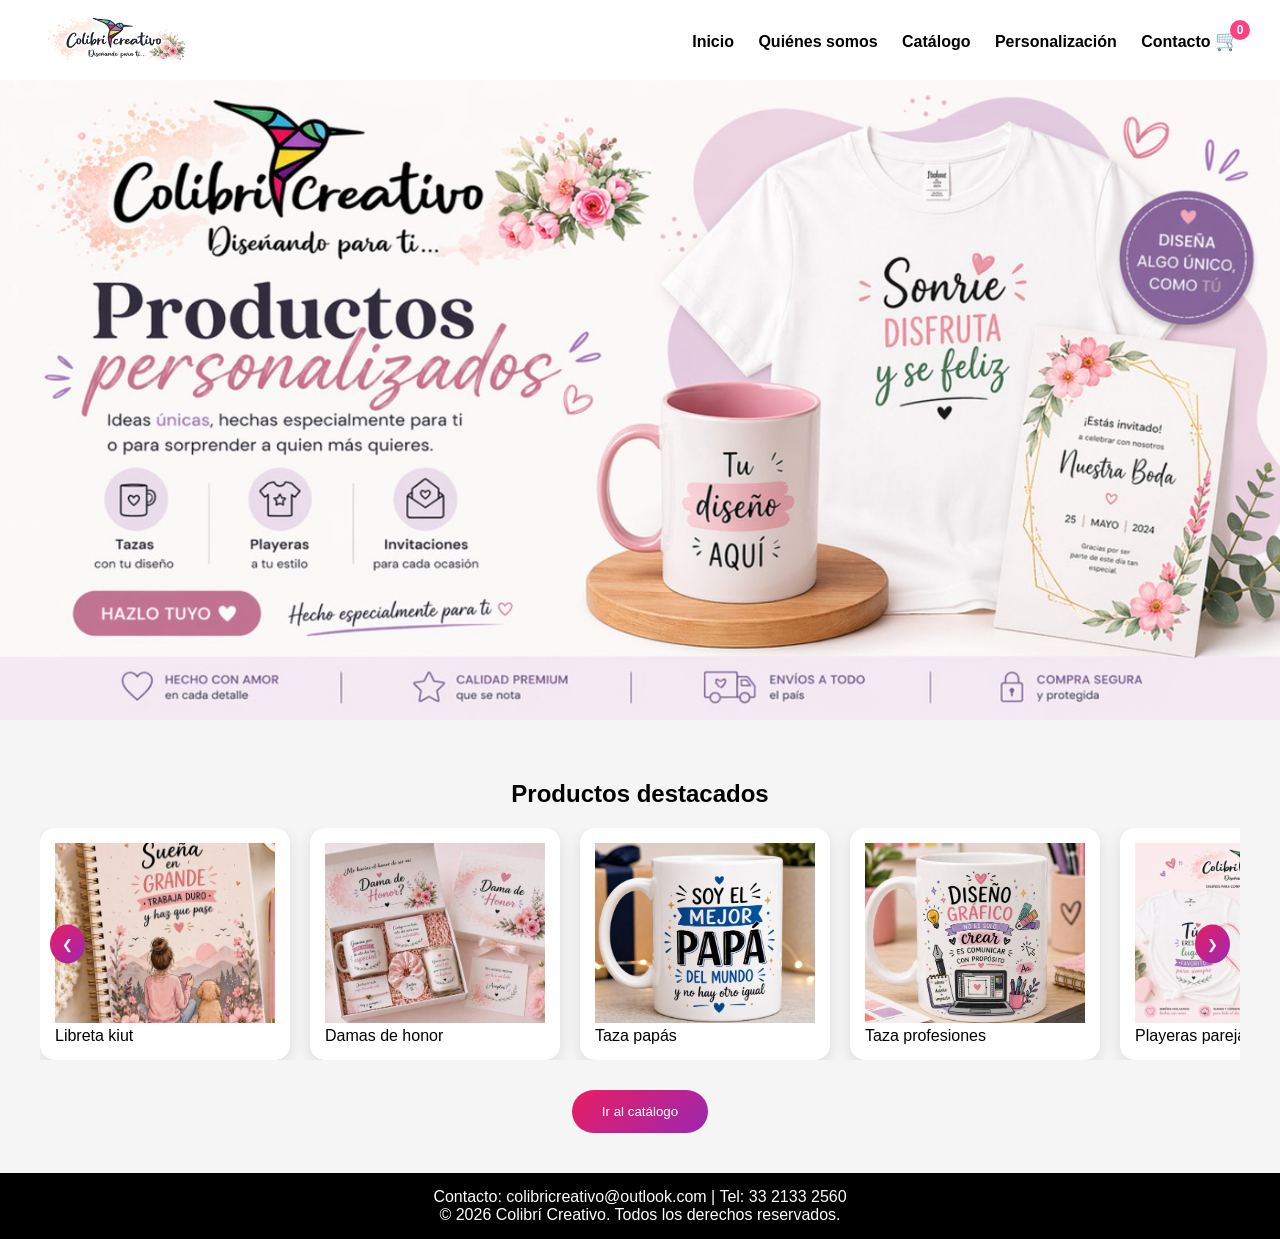
==== index.html @ 03af16ca "Rename inice.html to index.html" ====
<!DOCTYPE html>
<html lang="es">
<head>
  <meta charset="UTF-8">
  <title>Colibrí Creativo</title>
  <link rel="stylesheet" href="estilos.css">
</head>

<body>

<!-- ================= HEADER ================= -->
<header class="header">

  <img src="img/logo.png" class="logo">

  <nav id="miMenu">

    <a href="index.html">Inicio</a>
    <a href="quienes.html">Quiénes somos</a>
    <a href="catalogo.html">Catálogo</a>
    <a href="personalizacion.html">Personalización</a>
    <a href="contacto.html">Contacto</a>

    <span id="contador-carrito"
          data-count="0"
          onclick="toggleCarrito()">
      🛒
    </span>

    <a href="javascript:void(0);" class="icono"
       onclick="mostrarMenu()">
       ☰
    </a>

</nav>

</header>

<!-- ================= BANNER ================= -->
<section class="banner">
  <img src="img/banner1.jpg" alt="Banner principal">
</section>

<!-- ================= CARRUSEL ================= -->
<section class="carrusel">

  <h2 style="text-align:center; margin:20px 0;">
    Productos destacados
  </h2>

  <div class="carrusel-wrapper">

    <!-- Flechas -->
    <button class="flecha izquierda" onclick="moverCarrusel(-1)">❮</button>
    <button class="flecha derecha" onclick="moverCarrusel(1)">❯</button>

    <!-- Track -->
    <div class="carrusel-track" id="track">

      <div class="card-carrusel">
        <img src="img/11.jpg">
        <p>Libreta kiut</p>
      </div>

      <div class="card-carrusel">
        <img src="img/6.jpg">
        <p>Damas de honor</p>
      </div>

      <div class="card-carrusel">
        <img src="img/9.jpg">
        <p>Taza papás</p>
      </div>

      <div class="card-carrusel">
        <img src="img/7.jpg">
        <p>Taza profesiones</p>
      </div>

      <div class="card-carrusel">
        <img src="img/4.jpg">
        <p>Playeras parejas</p>
      </div>

      <div class="card-carrusel">
        <img src="img/10.jpg">
        <p>Taza amigas</p>
      </div>

      <div class="card-carrusel">
        <img src="img/5.jpg">
        <p>Playera abuelos</p>
      </div>

      <div class="card-carrusel">
        <img src="img/15.jpg">
        <p>Playera personalizada</p>
      </div>

    </div>

  </div>

  <!-- BOTÓN -->
  <div style="text-align:center; margin-top:30px;">
    <a href="catalogo.html">
      <button class="btn-principal">Ir al catálogo</button>
    </a>
  </div>

</section>

<!-- ================= FOOTER ================= -->
<footer class="footer">
  <p>Contacto: colibricreativo@outlook.com | Tel: 33 2133 2560</p>
  <p>© 2026 Colibrí Creativo. Todos los derechos reservados.</p>
</footer>

<!-- ================= CARRITO LATERAL ================= -->
<div id="carritoLateral" class="carrito-lateral">

  <h3>Tu carrito 🛒</h3>

  <div id="listaCarrito"></div>

  <button onclick="location.href='carrito.html'" class="btn-pagar">
    Ir a pagar
  </button>

</div>

<!-- ================= JS ================= -->
<script src="script.js"></script>

</body>
</html>
---- estilos.css ----
/* ================= RESET ================= */
*{
  margin:0;
  padding:0;
  box-sizing:border-box;
  font-family: Arial, sans-serif;
}

body{
  background:#f5f5f5;
  display:flex;
  flex-direction:column;
  min-height:100vh;
}

/* ================= HEADER ================= */
.header{
  display:flex;
  justify-content:space-between;
  align-items:center;
  padding:15px 40px;
  background:white;
  position:sticky;
  top:0;
  z-index:1000;
}

.logo{height:50px;}

nav a{
  margin-left:20px;
  text-decoration:none;
  color:black;
  font-weight:bold;
}

nav a:hover{color:#e91e63;}

/* ================= CARRITO ICONO ================= */
.carrito-icono{
  position:relative;
  cursor:pointer;
}

#contador{
  position:absolute;
  top:-8px;
  right:-10px;
  background:#ffeb3b;
  padding:3px 7px;
  border-radius:50%;
  font-size:12px;
}

#contador-carrito{
  position:relative;
  display:inline-block;
  font-size:20px;
  cursor:pointer;
}

#contador-carrito::after{
  content: attr(data-count);
  position:absolute;
  top:-8px;
  right:-10px;
  background:#ff4081;
  color:white;
  font-size:12px;
  width:20px;
  height:20px;
  border-radius:50%;
  display:flex;
  align-items:center;
  justify-content:center;
  font-weight:bold;
}

/* ================= BOTONES ================= */
.btn-principal{
  padding:14px 30px;
  border:none;
  border-radius:30px;
  background:linear-gradient(135deg,#e91e63,#9c27b0);
  color:white;
  cursor:pointer;
}

/* ================= FOOTER ================= */
footer{
  background:black;
  color:white;
  text-align:center;
  padding:15px;
  margin-top:auto;
}

/* ================= TOAST MENSAJES ================= */
.toast{
  position:fixed;
  bottom:20px;
  right:20px;
  background:#111;
  color:#fff;
  padding:12px 18px;
  border-radius:10px;
  opacity:0;
  transform:translateY(20px);
  transition:all 0.3s ease;
  z-index:9999;
  font-size:14px;
}

.toast.mostrar{
  opacity:1;
  transform:translateY(0);
}

/* ================= INICIO ================= */
.banner img{
  width:100%;
  display:block;
}

/* ================= CARRUSEL ================= */
.carrusel{
  padding:40px 0;
}

.carrusel-wrapper{
  width:100%;
  max-width:1200px;
  margin:auto;
  overflow:hidden;
  position:relative;
}

.carrusel-track{
  display:flex;
  gap:20px;
  transition:0.4s;
}

.card-carrusel{
  min-width:250px;
  background:white;
  padding:15px;
  border-radius:15px;
  box-shadow:0 5px 15px rgba(0,0,0,0.1);
}

.card-carrusel img{
  width:100%;
  height:180px;
  object-fit:cover;
}

/* ================= FLECHAS ================= */
.flecha{
  position:absolute;
  top:50%;
  transform:translateY(-50%);
  background:linear-gradient(135deg,#e91e63,#9c27b0);
  color:white;
  border:none;
  padding:12px;
  border-radius:50%;
  cursor:pointer;
  z-index:10;
}

.izquierda{left:10px;}
.derecha{right:10px;}

/* ================= CATALOGO ================= */
.catalogo{
  padding:40px;
  text-align:center;
}

.productos{
  display:grid;
  grid-template-columns:repeat(auto-fill,minmax(240px,1fr));
  gap:30px;
}

.producto{
  background:white;
  padding:20px;
  border-radius:20px;
  box-shadow:0 8px 20px rgba(0,0,0,0.1);
}

.producto img{
  width:100%;
  height:180px;
  object-fit:cover;
}

.producto input{
  width:50px;
  text-align:center;
}

.producto button{
  margin-top:10px;
  background:#e91e63;
  color:white;
  border:none;
  padding:8px;
  border-radius:10px;
}

/* ================= CARRITO ================= */
.carrito-container{
  max-width:700px;
  margin:50px auto;
}

.item-carrito{
  background:white;
  padding:20px;
  margin-bottom:20px;
  border-radius:15px;
  display:flex;
  justify-content:space-between;
}

.controles button{
  margin:5px;
  background:#9c27b0;
  color:white;
  border:none;
  padding:5px 10px;
}

.eliminar{
  background:black;
}

.item-carrito img{
  width:60px;
  height:60px;
  object-fit:cover;
  border-radius:10px;
}

/* ================= FORMULARIO PAGO ================= */
.form-pago{
  background:white;
  padding:20px;
  border-radius:15px;
}

.form-pago input{
  width:100%;
  margin:5px 0;
  padding:10px;
}

/* ================= CARRITO LATERAL ================= */
.carrito-lateral{
  position:fixed;
  right:-300px;
  top:70px;
  width:300px;
  height:calc(100% - 70px);
  background:white;
  padding:20px;
  transition:0.3s;
  overflow-y:auto;
  z-index:999;
}

.carrito-lateral.activo{
  right:0;
}

/* ================= NOSOTROS ================= */

.nosotros{
  max-width:1200px;
  margin:0 auto;
  padding:60px 20px;
}

/* HERO */
.nosotros-hero{
  display:flex;
  align-items:center;
  justify-content:space-between;
  gap:60px;
  margin-bottom:80px;
}

.nosotros-texto{
  flex:1;
}

.nosotros-texto h1{
  font-size:60px;
  color:#d94f87;
  margin-bottom:20px;
}

.nosotros-texto p{
  font-size:18px;
  line-height:1.6;
  color:#444;
}

.nosotros-img{
  flex:1;
}

.nosotros-img img{
  width:100%;
  border-radius:20px;
}

/* ================= ¿POR QUÉ ELEGIRNOS? ================= */

.nosotros-valores{
  width:100%;
  margin:60px auto;
  text-align:center;
}

.nosotros-valores h2{
  font-size:32px;
  color:#d94f87;
  margin-bottom:40px;
}

/* 🔥 ESTE ES EL FIX IMPORTANTE */
.valores-grid{
  display:grid;
  grid-template-columns:repeat(4, 1fr);
  gap:25px;
  max-width:1200px;
  margin:0 auto;
}

/* TARJETAS */
.valor{
  background:#fff;
  padding:25px;
  border-radius:20px;
  box-shadow:0 5px 15px rgba(0,0,0,0.08);
  text-align:left;
}

.valor h3{
  color:#9c27b0;
  margin-bottom:10px;
}

.valor p{
  color:#555;
  font-size:14px;
}

/* ================= SECCIÓN FINAL ================= */

.nosotros-cierre{
  margin-top:60px;
  max-width:1100px;
  margin-left:auto;
  margin-right:auto;
  background:linear-gradient(90deg,#f8cdda,#d1c4e9);
  padding:40px;
  border-radius:20px;
  text-align:center;
}

.nosotros-cierre h2{
  color:#d94f87;
  margin-bottom:10px;
}
/* ================= PERSONALIZACIÓN ================= */

.personalizacion{
  max-width:900px;
  margin:60px auto;
  padding:20px;
}

.personalizacion h1{
  text-align:center;
  font-size:36px;
  color:#d94f87;
  margin-bottom:30px;
}

/* FORM */
.form-personalizado{
  background:#fff;
  padding:30px;
  border-radius:20px;
  box-shadow:0 8px 20px rgba(0,0,0,0.1);
}

/* GRID COMO TU IMAGEN */
.form-grid{
  display:grid;
  grid-template-columns:1fr 1fr;
  gap:15px;
}

/* INPUTS */
.form-personalizado input,
.form-personalizado select,
.form-personalizado textarea{
  width:100%;
  padding:14px;
  border-radius:12px;
  border:1px solid #ddd;
  font-size:14px;
}

/* CAMPOS GRANDES */
.form-personalizado textarea{
  grid-column:span 2;
  min-height:120px;
}

/* SELECT */
.form-personalizado select{
  grid-column:span 2;
}

/* FILE */
.form-personalizado input[type="file"]{
  grid-column:span 2;
}

/* TITULOS SECCION */
.form-personalizado h3{
  grid-column:span 2;
  margin-top:20px;
  color:#9c27b0;
}

/* BOTÓN */
.btn-personalizado{
  grid-column:span 2;
  margin-top:20px;
  padding:16px;
  border:none;
  border-radius:30px;
  background:linear-gradient(90deg,#ff4081,#9c27b0);
  color:white;
  font-size:16px;
  cursor:pointer;
}
/* ================= CONTACTO ================= */
.contacto{
  padding:50px;
}

.contacto-container{
  display:grid;
  grid-template-columns:1fr 1fr;
  gap:30px;
}

.contacto-form,
.contacto-info{
  background:white;
  padding:20px;
  border-radius:15px;
}

/* ================= RESPONSIVE ================= */
/* =========================================
   🔹 TABLETS (768px)
========================================= */
@media(max-width: 768px){

  /* HEADER */
  .header{
    flex-direction:column;
    align-items:center;
    text-align:center;
  }

  nav a{
    display:block;
    margin:10px 0;
  }

  /* CARRUSEL */
  .card-carrusel{
    min-width:200px;
  }

  /* CONTACTO */
  .contacto-container{
    grid-template-columns:1fr;
  }

  /* NOSOTROS */
  .nosotros-hero{
    flex-direction:column;
    text-align:center;
  }

  .valores-grid{
    grid-template-columns:1fr 1fr;
  }

  /* PERSONALIZACIÓN */
  .form-grid{
    grid-template-columns:1fr;
  }

  /* CATALOGO */
  .productos{
    grid-template-columns:repeat(2,1fr);
  }

}
/* =========================================
   🔹 CELULARES (480px)
========================================= */
@media(max-width: 480px){

  /* HEADER */
  .logo{
    height:40px;
  }

  nav{
    display:flex;
    flex-direction:column;
  }

  /* TITULOS */
  h1{
    font-size:24px;
  }

  h2{
    font-size:20px;
  }

  /* CARRUSEL */
  .card-carrusel{
    min-width:150px;
  }

  /* CATALOGO */
  .productos{
    grid-template-columns:1fr;
  }

  /* BOTONES */
  .btn-principal{
    width:100%;
  }

  /* REDES */
  .redes-info img{
    width:60px;
    height:60px;
  }

  /* FORMULARIOS */
  input, textarea{
    font-size:14px;
  }

}
/* ===== MENÚ HAMBURGUESA ===== */

.icono{
display:none;
}

@media screen and (max-width:768px){

#miMenu a:not(.icono){
display:none;
}

#contador-carrito{
display:none;
}

#miMenu .icono{
display:block;
font-size:28px;
}

#miMenu.responsive{
display:flex;
flex-direction:column;
align-items:center;
}

#miMenu.responsive a{
display:block;
margin:10px;
}

#miMenu.responsive #contador-carrito{
display:block;
margin-top:10px;
}

}
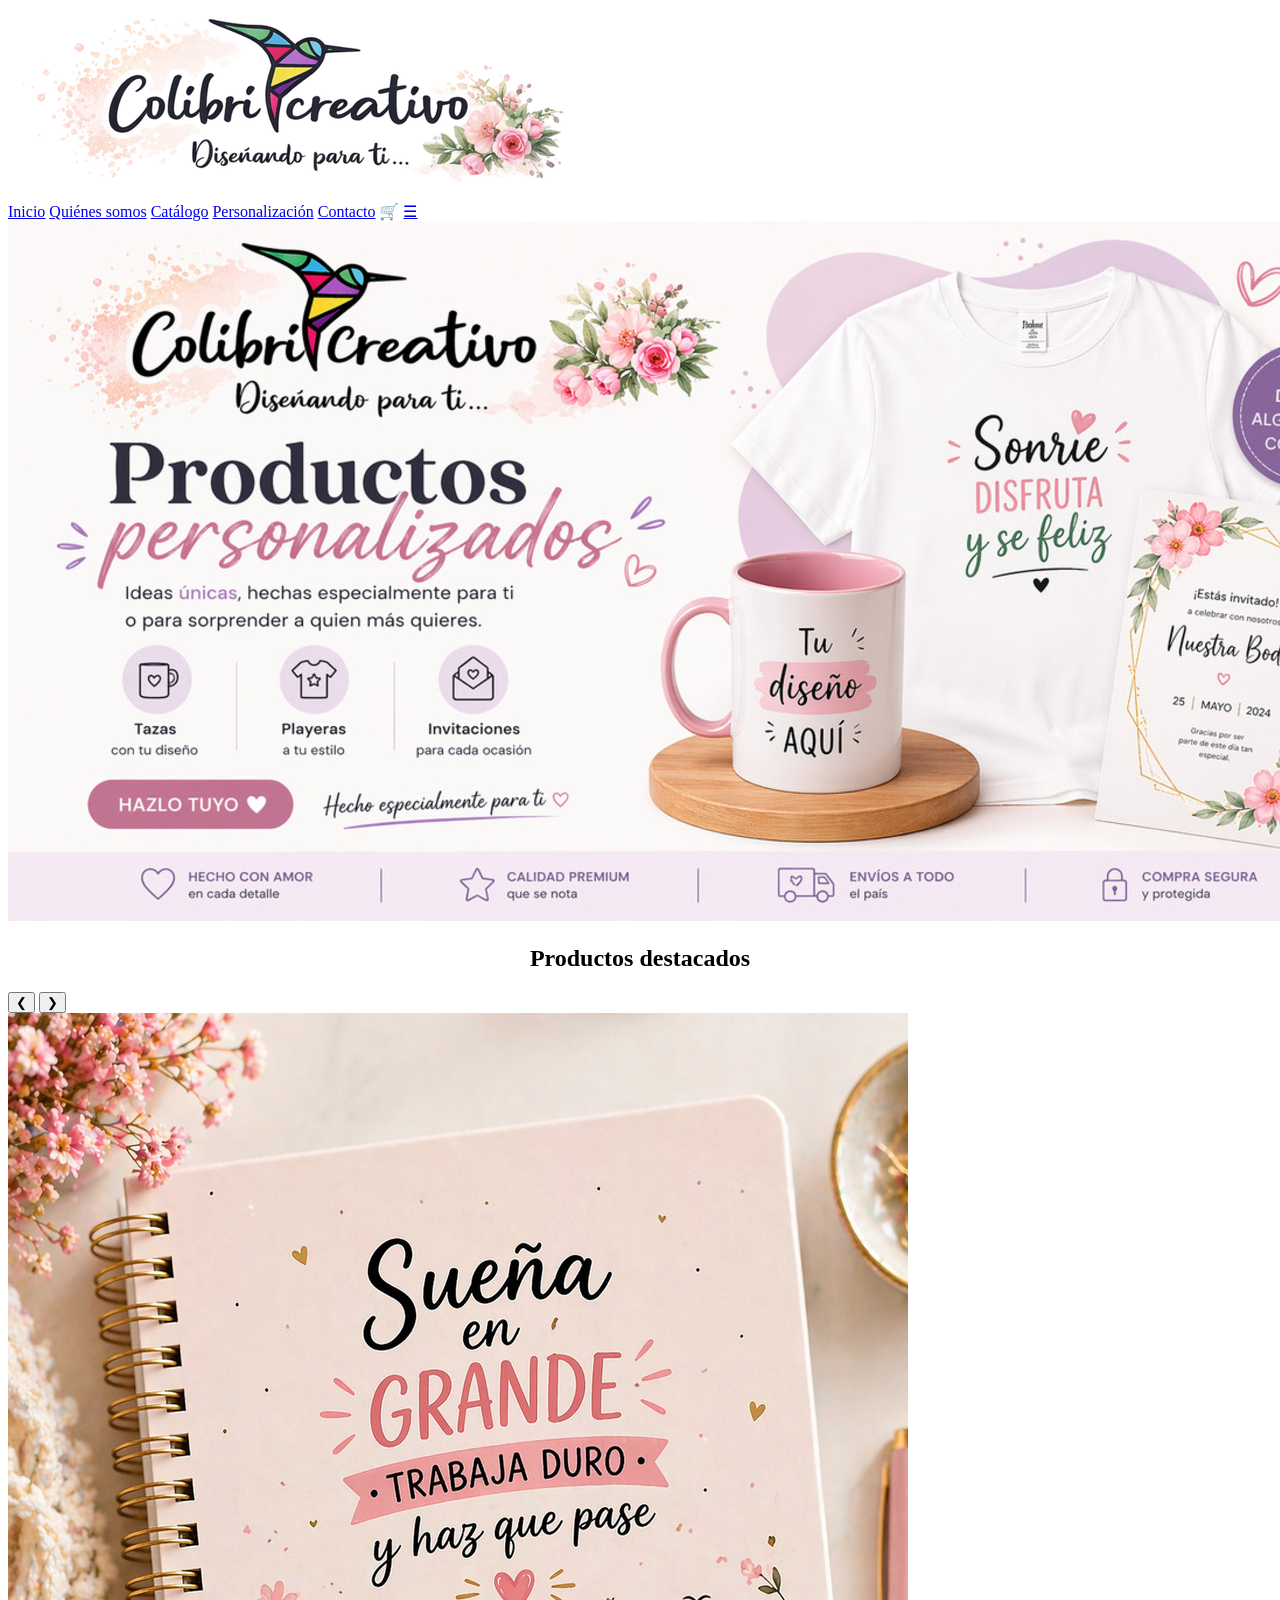
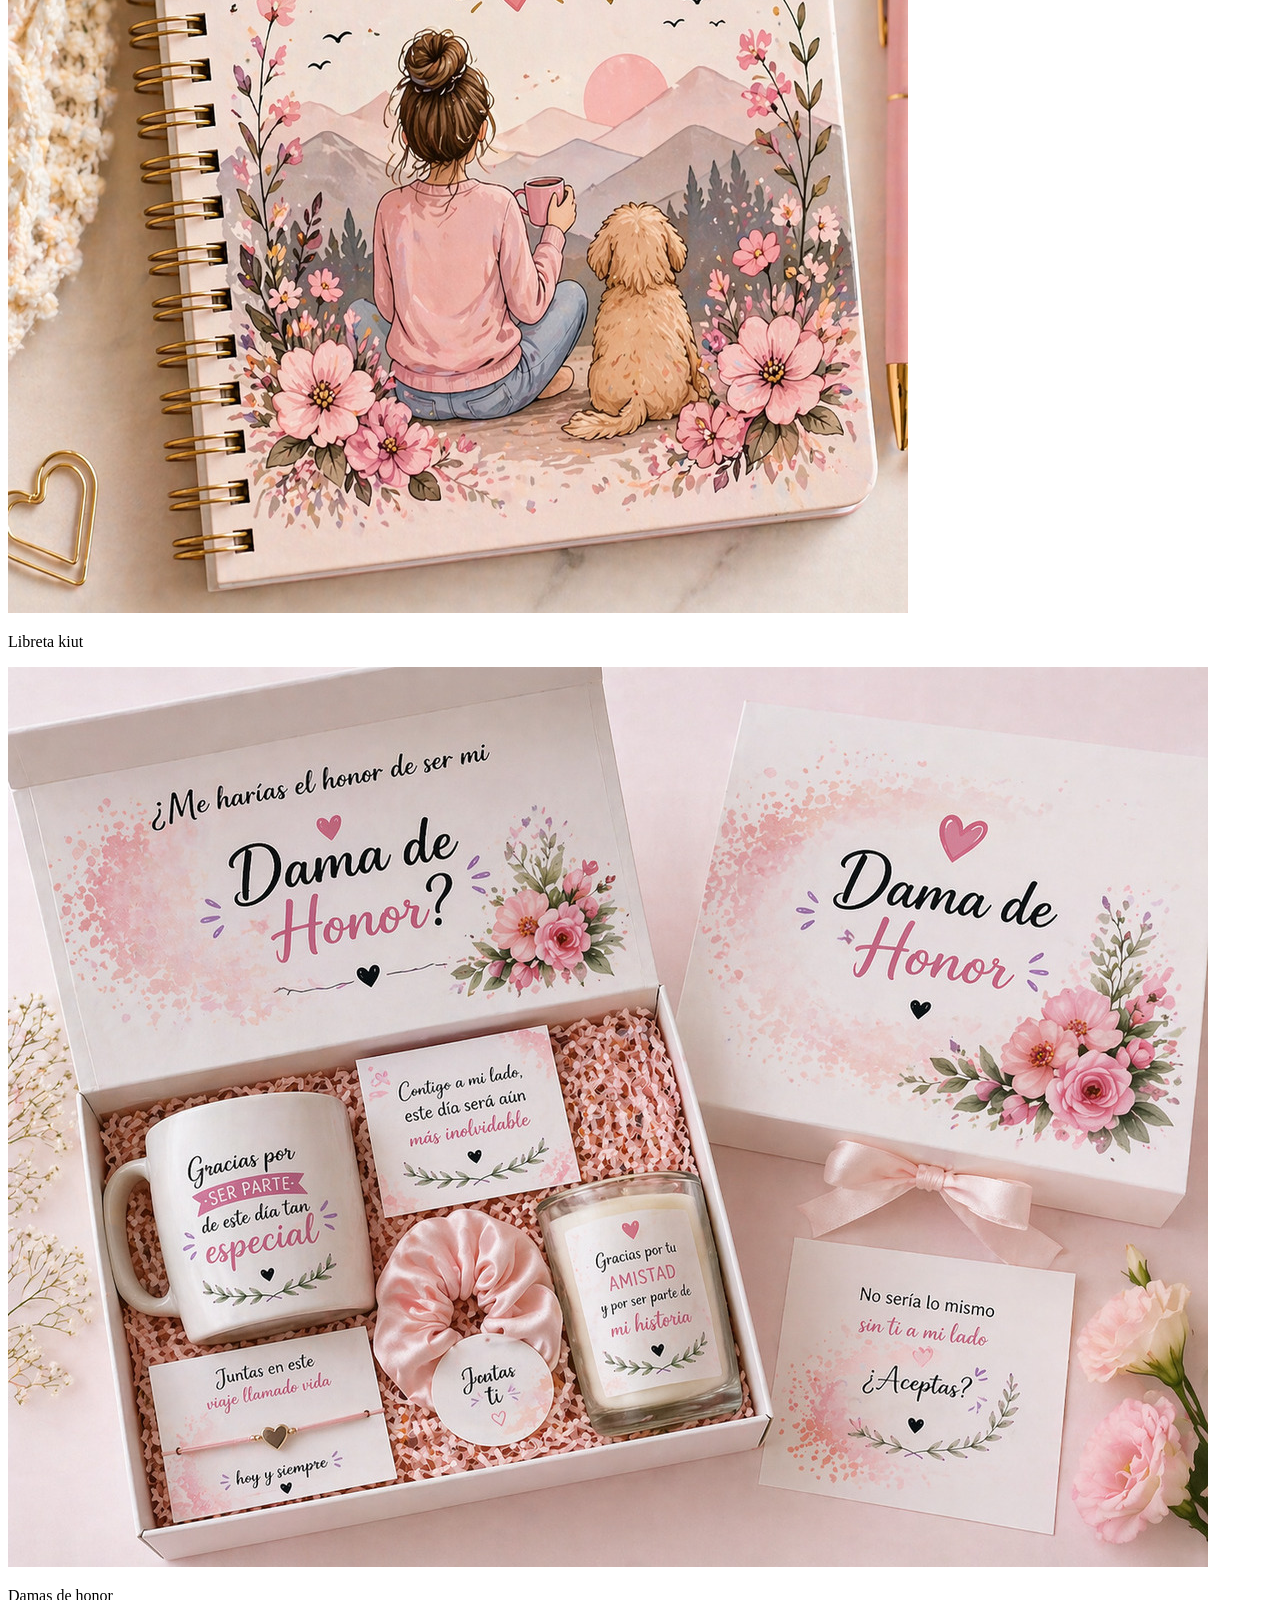
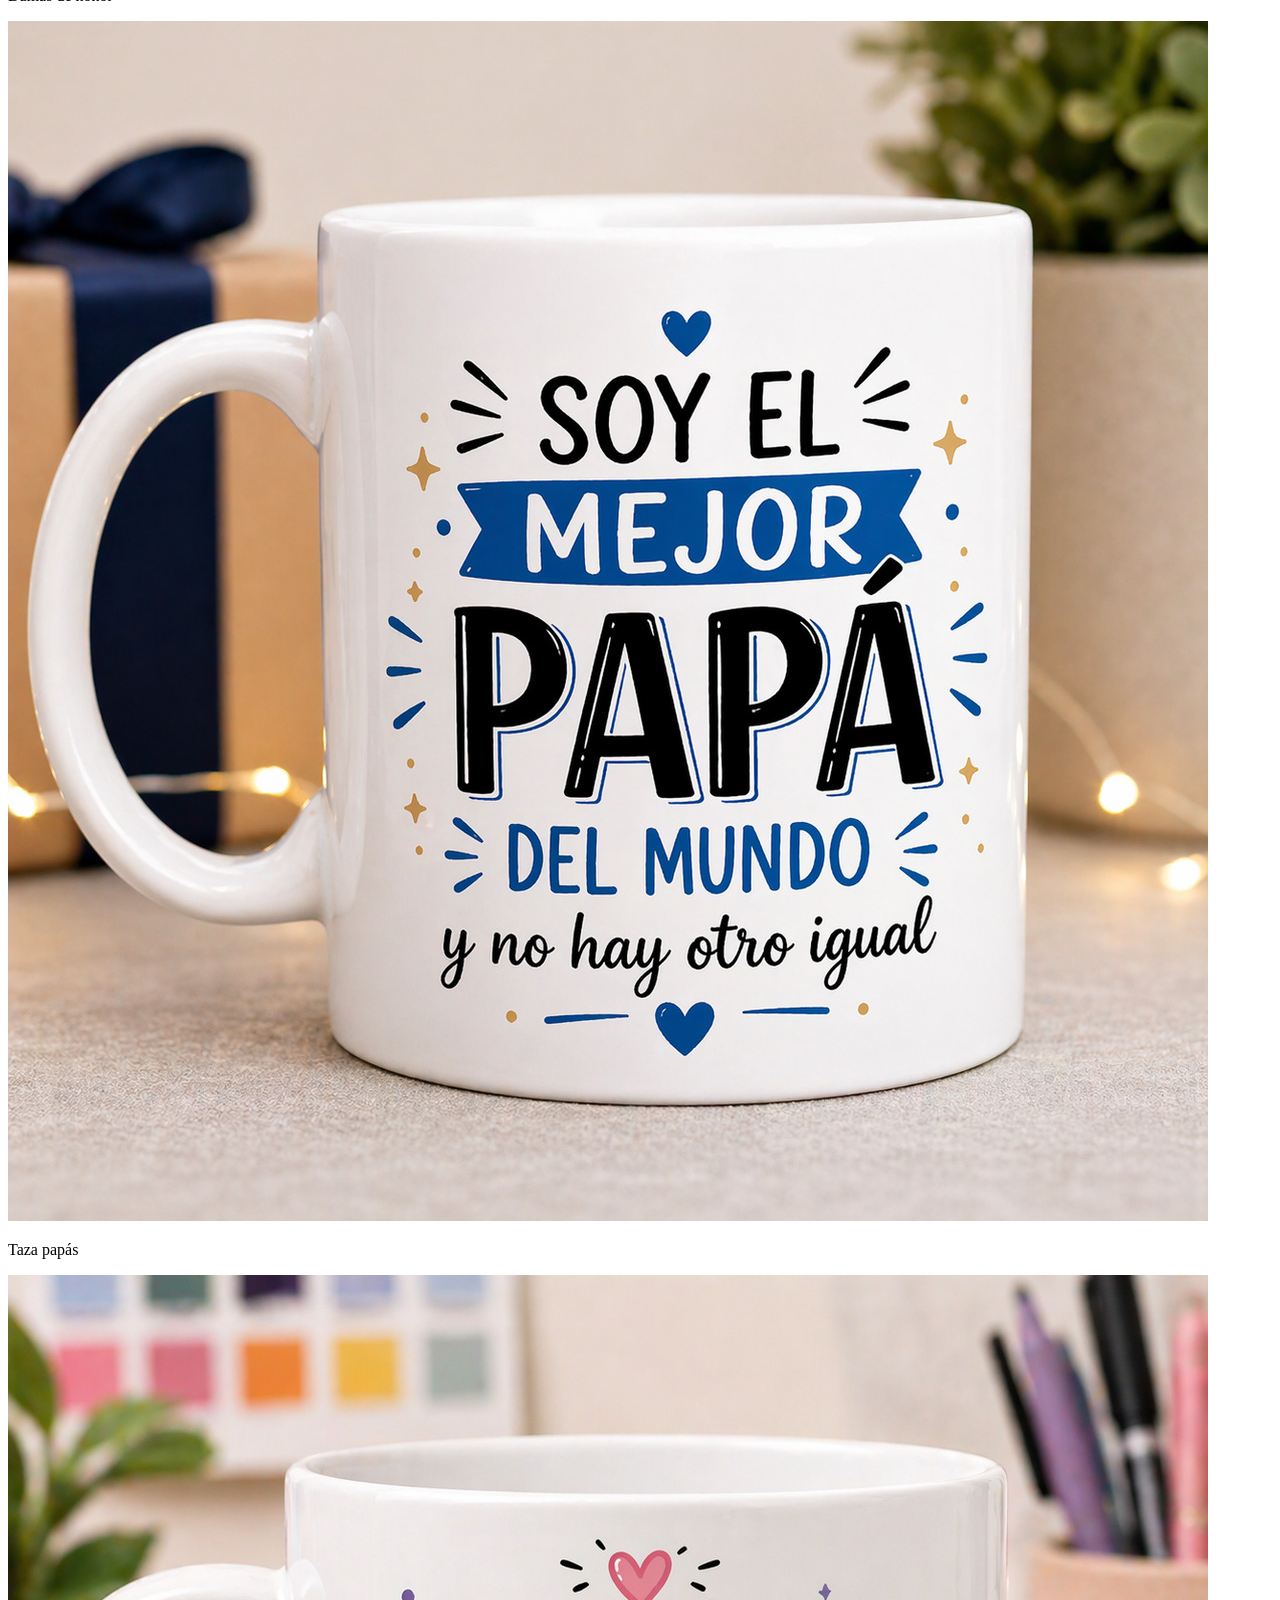
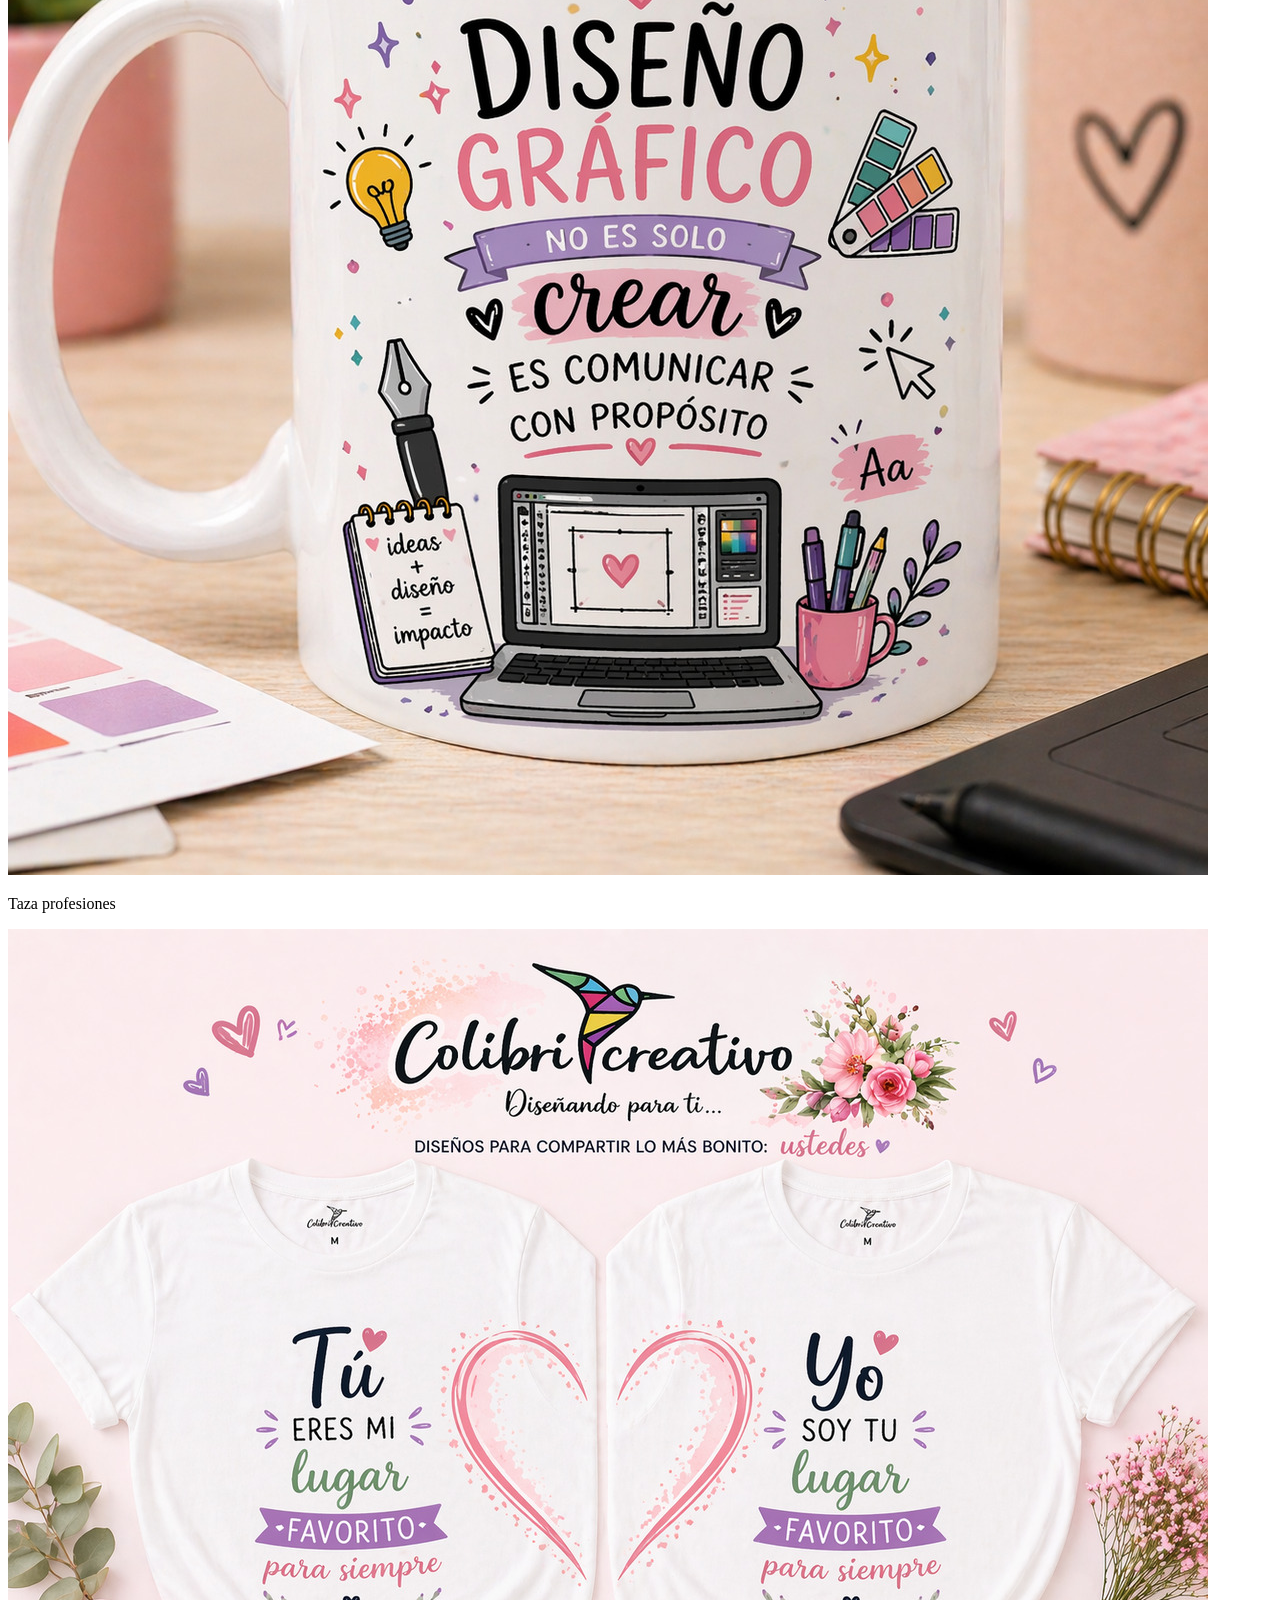
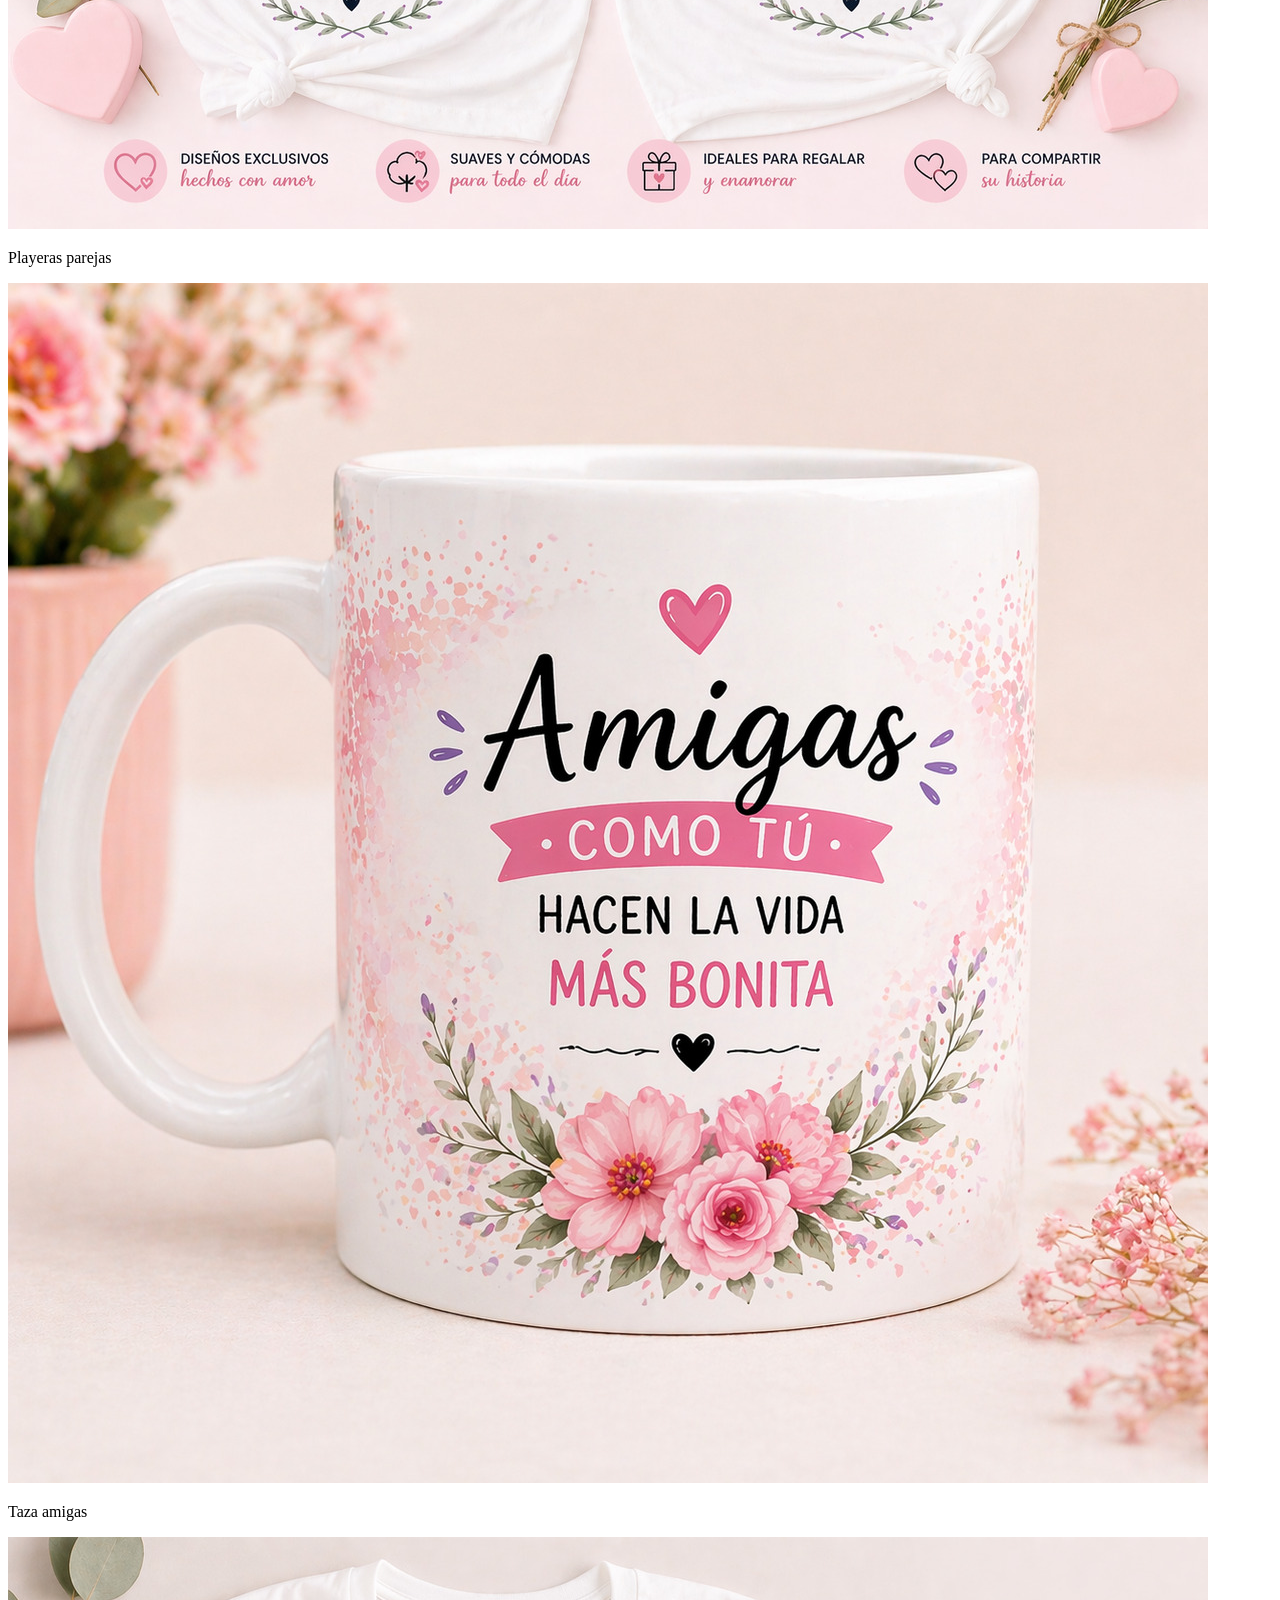
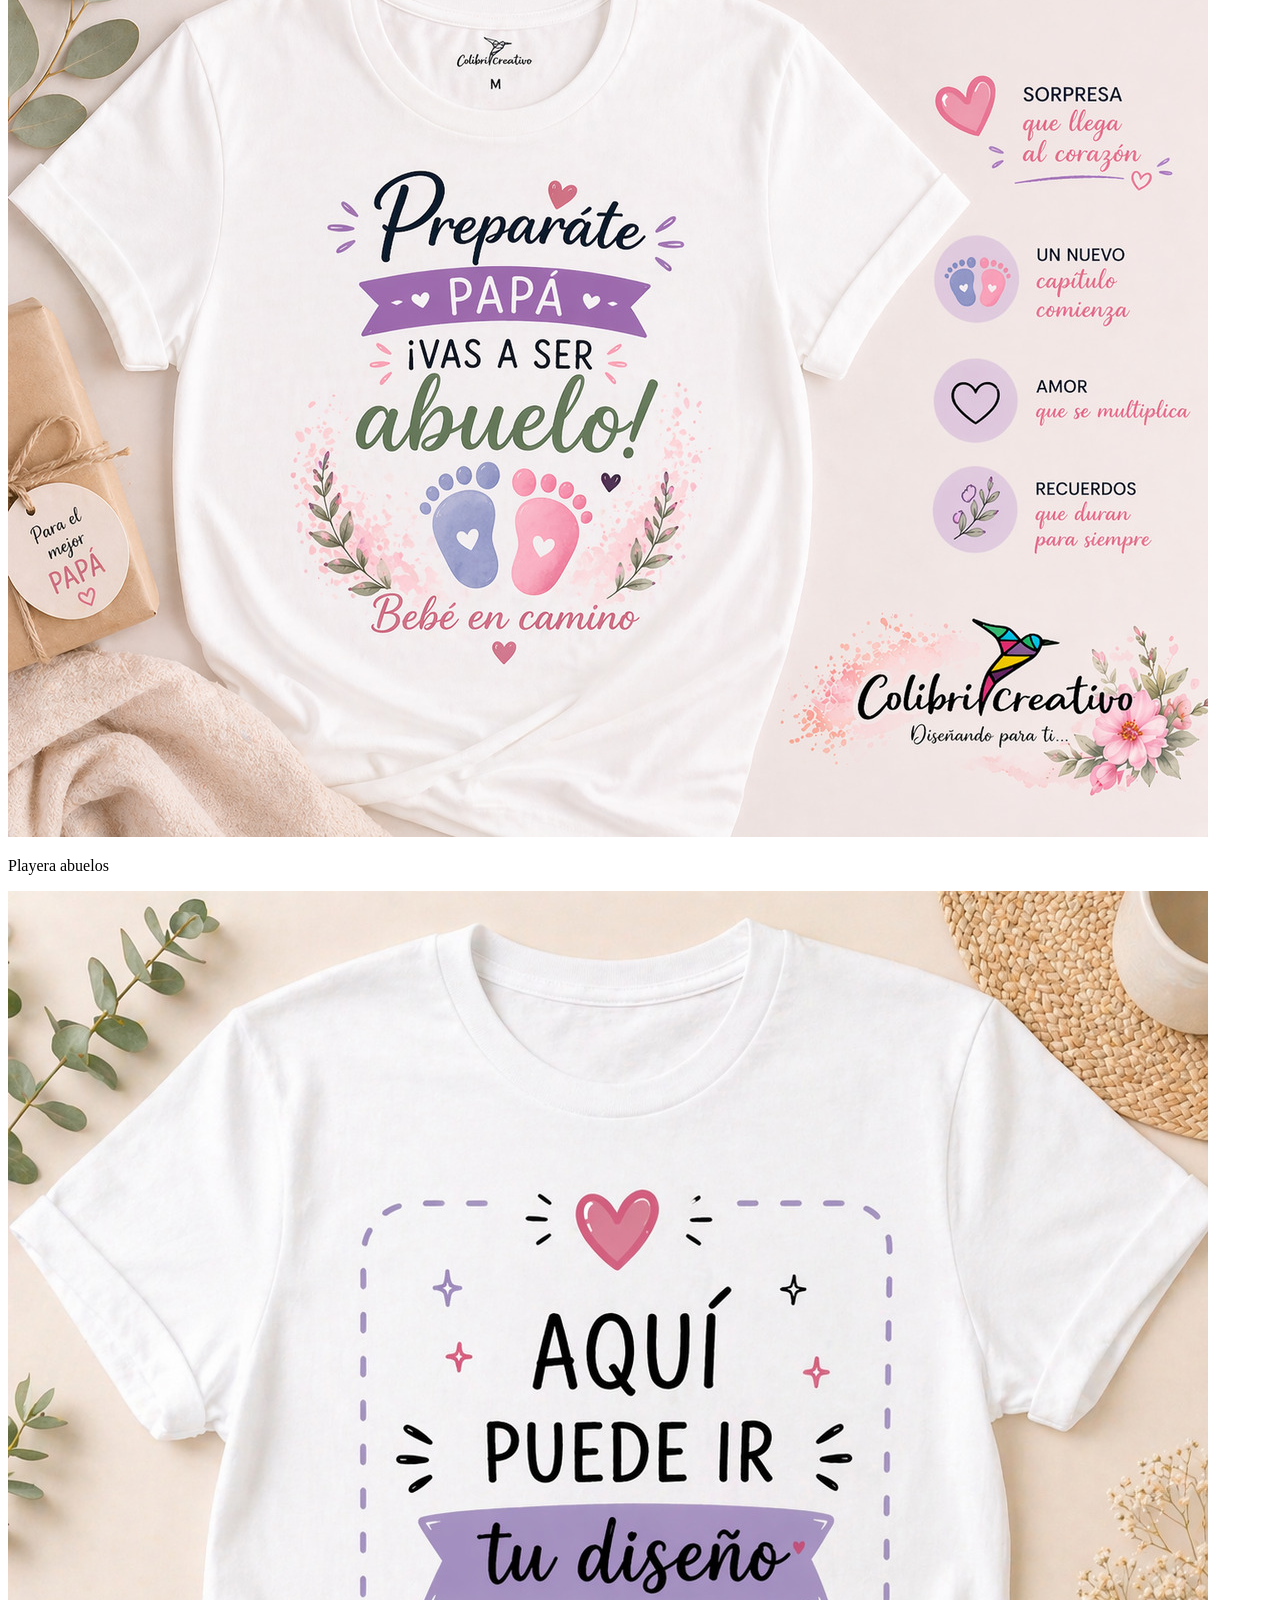
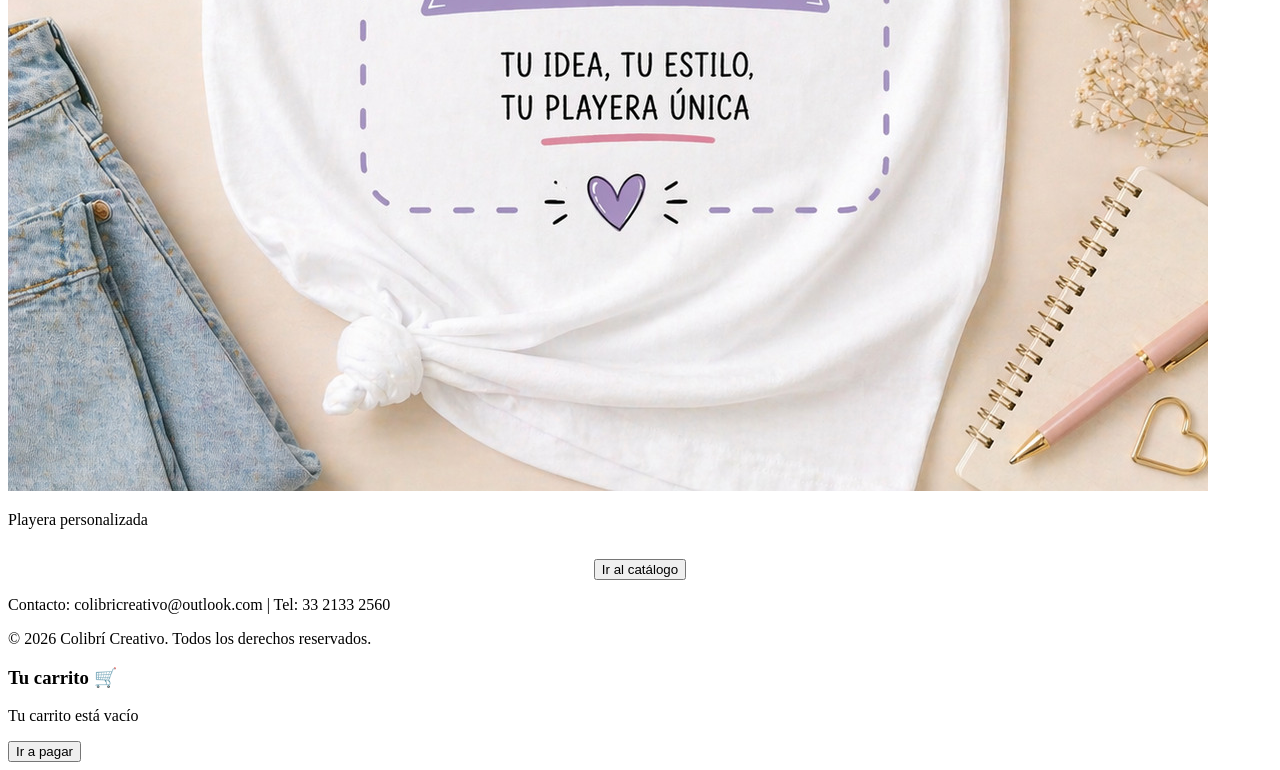
==== commit 1098dc24: "Update index.html" ====
--- a/index.html
+++ b/index.html
@@ -1,11 +1,11 @@
 <!DOCTYPE html>
 <html lang="es">
 <head>
-  <meta charset="UTF-8">
-  <title>Colibrí Creativo</title>
-  <link rel="stylesheet" href="estilos.css">
+<meta charset="UTF-8">
+<meta name="viewport" content="width=device-width, initial-scale=1.0">
+<title>Colibrí Creativo</title>
+<link rel="stylesheet" href="style.css">
 </head>
-
 <body>
 
 <!-- ================= HEADER ================= -->
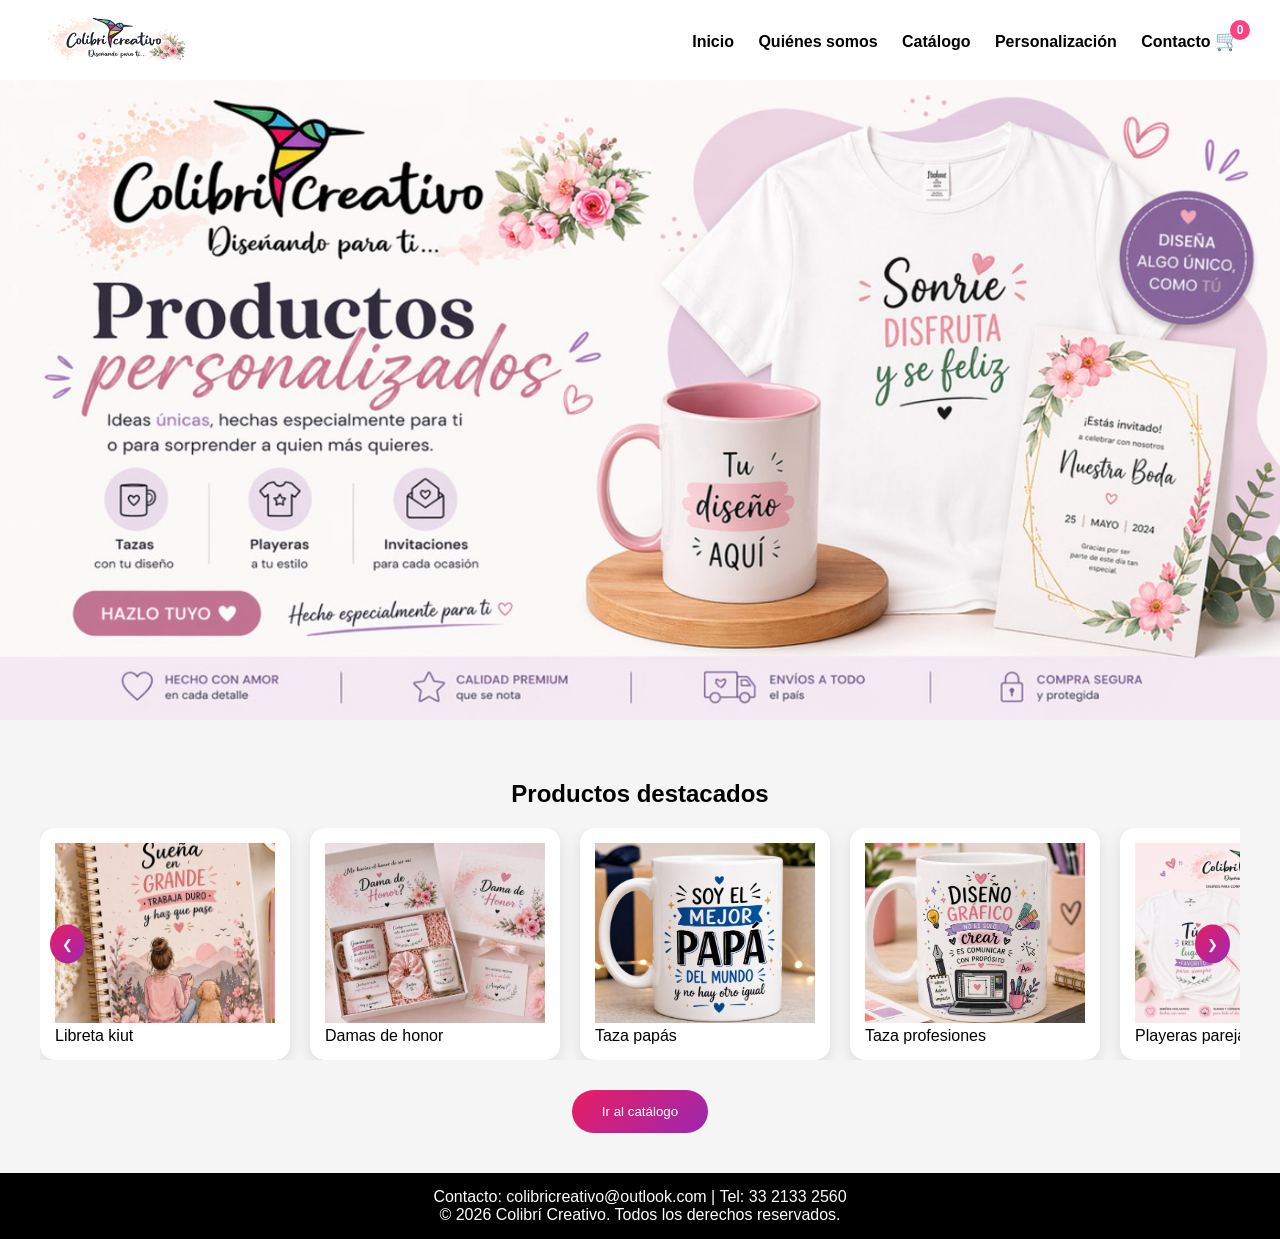
==== commit 513a42f4: "Add files via upload" ====
--- a/index.html
+++ b/index.html
@@ -1,11 +1,11 @@
 <!DOCTYPE html>
 <html lang="es">
 <head>
-<meta charset="UTF-8">
-<meta name="viewport" content="width=device-width, initial-scale=1.0">
-<title>Colibrí Creativo</title>
-<link rel="stylesheet" href="style.css">
+  <meta charset="UTF-8">
+  <title>Colibrí Creativo</title>
+  <link rel="stylesheet" href="estilos.css">
 </head>
+
 <body>
 
 <!-- ================= HEADER ================= -->
@@ -13,26 +13,17 @@
 
   <img src="img/logo.png" class="logo">
 
-  <nav id="miMenu">
-
+  <nav>
     <a href="index.html">Inicio</a>
     <a href="quienes.html">Quiénes somos</a>
     <a href="catalogo.html">Catálogo</a>
     <a href="personalizacion.html">Personalización</a>
     <a href="contacto.html">Contacto</a>
 
-    <span id="contador-carrito"
-          data-count="0"
-          onclick="toggleCarrito()">
+    <span id="contador-carrito" data-count="0" onclick="toggleCarrito()">
       🛒
     </span>
-
-    <a href="javascript:void(0);" class="icono"
-       onclick="mostrarMenu()">
-       ☰
-    </a>
-
-</nav>
+  </nav>
 
 </header>
 
@@ -133,4 +124,4 @@
 <script src="script.js"></script>
 
 </body>
-</html>
+</html>
--- a/estilos.css
+++ b/estilos.css
@@ -0,0 +1,574 @@
+/* ================= RESET ================= */
+*{
+  margin:0;
+  padding:0;
+  box-sizing:border-box;
+  font-family: Arial, sans-serif;
+}
+
+body{
+  background:#f5f5f5;
+  display:flex;
+  flex-direction:column;
+  min-height:100vh;
+}
+
+/* ================= HEADER ================= */
+.header{
+  display:flex;
+  justify-content:space-between;
+  align-items:center;
+  padding:15px 40px;
+  background:white;
+  position:sticky;
+  top:0;
+  z-index:1000;
+}
+
+.logo{height:50px;}
+
+nav a{
+  margin-left:20px;
+  text-decoration:none;
+  color:black;
+  font-weight:bold;
+}
+
+nav a:hover{color:#e91e63;}
+
+/* ================= CARRITO ICONO ================= */
+.carrito-icono{
+  position:relative;
+  cursor:pointer;
+}
+
+#contador{
+  position:absolute;
+  top:-8px;
+  right:-10px;
+  background:#ffeb3b;
+  padding:3px 7px;
+  border-radius:50%;
+  font-size:12px;
+}
+
+#contador-carrito{
+  position:relative;
+  display:inline-block;
+  font-size:20px;
+  cursor:pointer;
+}
+
+#contador-carrito::after{
+  content: attr(data-count);
+  position:absolute;
+  top:-8px;
+  right:-10px;
+  background:#ff4081;
+  color:white;
+  font-size:12px;
+  width:20px;
+  height:20px;
+  border-radius:50%;
+  display:flex;
+  align-items:center;
+  justify-content:center;
+  font-weight:bold;
+}
+
+/* ================= BOTONES ================= */
+.btn-principal{
+  padding:14px 30px;
+  border:none;
+  border-radius:30px;
+  background:linear-gradient(135deg,#e91e63,#9c27b0);
+  color:white;
+  cursor:pointer;
+}
+
+/* ================= FOOTER ================= */
+footer{
+  background:black;
+  color:white;
+  text-align:center;
+  padding:15px;
+  margin-top:auto;
+}
+
+/* ================= TOAST MENSAJES ================= */
+.toast{
+  position:fixed;
+  bottom:20px;
+  right:20px;
+  background:#111;
+  color:#fff;
+  padding:12px 18px;
+  border-radius:10px;
+  opacity:0;
+  transform:translateY(20px);
+  transition:all 0.3s ease;
+  z-index:9999;
+  font-size:14px;
+}
+
+.toast.mostrar{
+  opacity:1;
+  transform:translateY(0);
+}
+
+/* ================= INICIO ================= */
+.banner img{
+  width:100%;
+  display:block;
+}
+
+/* ================= CARRUSEL ================= */
+.carrusel{
+  padding:40px 0;
+}
+
+.carrusel-wrapper{
+  width:100%;
+  max-width:1200px;
+  margin:auto;
+  overflow:hidden;
+  position:relative;
+}
+
+.carrusel-track{
+  display:flex;
+  gap:20px;
+  transition:0.4s;
+}
+
+.card-carrusel{
+  min-width:250px;
+  background:white;
+  padding:15px;
+  border-radius:15px;
+  box-shadow:0 5px 15px rgba(0,0,0,0.1);
+}
+
+.card-carrusel img{
+  width:100%;
+  height:180px;
+  object-fit:cover;
+}
+
+/* ================= FLECHAS ================= */
+.flecha{
+  position:absolute;
+  top:50%;
+  transform:translateY(-50%);
+  background:linear-gradient(135deg,#e91e63,#9c27b0);
+  color:white;
+  border:none;
+  padding:12px;
+  border-radius:50%;
+  cursor:pointer;
+  z-index:10;
+}
+
+.izquierda{left:10px;}
+.derecha{right:10px;}
+
+/* ================= CATALOGO ================= */
+.catalogo{
+  padding:40px;
+  text-align:center;
+}
+
+.productos{
+  display:grid;
+  grid-template-columns:repeat(auto-fill,minmax(240px,1fr));
+  gap:30px;
+}
+
+.producto{
+  background:white;
+  padding:20px;
+  border-radius:20px;
+  box-shadow:0 8px 20px rgba(0,0,0,0.1);
+}
+
+.producto img{
+  width:100%;
+  height:180px;
+  object-fit:cover;
+}
+
+.producto input{
+  width:50px;
+  text-align:center;
+}
+
+.producto button{
+  margin-top:10px;
+  background:#e91e63;
+  color:white;
+  border:none;
+  padding:8px;
+  border-radius:10px;
+}
+
+/* ================= CARRITO ================= */
+.carrito-container{
+  max-width:700px;
+  margin:50px auto;
+}
+
+.item-carrito{
+  background:white;
+  padding:20px;
+  margin-bottom:20px;
+  border-radius:15px;
+  display:flex;
+  justify-content:space-between;
+}
+
+.controles button{
+  margin:5px;
+  background:#9c27b0;
+  color:white;
+  border:none;
+  padding:5px 10px;
+}
+
+.eliminar{
+  background:black;
+}
+
+.item-carrito img{
+  width:60px;
+  height:60px;
+  object-fit:cover;
+  border-radius:10px;
+}
+
+/* ================= FORMULARIO PAGO ================= */
+.form-pago{
+  background:white;
+  padding:20px;
+  border-radius:15px;
+}
+
+.form-pago input{
+  width:100%;
+  margin:5px 0;
+  padding:10px;
+}
+
+/* ================= CARRITO LATERAL ================= */
+.carrito-lateral{
+  position:fixed;
+  right:-300px;
+  top:70px;
+  width:300px;
+  height:calc(100% - 70px);
+  background:white;
+  padding:20px;
+  transition:0.3s;
+  overflow-y:auto;
+  z-index:999;
+}
+
+.carrito-lateral.activo{
+  right:0;
+}
+
+/* ================= NOSOTROS ================= */
+
+.nosotros{
+  max-width:1200px;
+  margin:0 auto;
+  padding:60px 20px;
+}
+
+/* HERO */
+.nosotros-hero{
+  display:flex;
+  align-items:center;
+  justify-content:space-between;
+  gap:60px;
+  margin-bottom:80px;
+}
+
+.nosotros-texto{
+  flex:1;
+}
+
+.nosotros-texto h1{
+  font-size:60px;
+  color:#d94f87;
+  margin-bottom:20px;
+}
+
+.nosotros-texto p{
+  font-size:18px;
+  line-height:1.6;
+  color:#444;
+}
+
+.nosotros-img{
+  flex:1;
+}
+
+.nosotros-img img{
+  width:100%;
+  border-radius:20px;
+}
+
+/* ================= ¿POR QUÉ ELEGIRNOS? ================= */
+
+.nosotros-valores{
+  width:100%;
+  margin:60px auto;
+  text-align:center;
+}
+
+.nosotros-valores h2{
+  font-size:32px;
+  color:#d94f87;
+  margin-bottom:40px;
+}
+
+/* 🔥 ESTE ES EL FIX IMPORTANTE */
+.valores-grid{
+  display:grid;
+  grid-template-columns:repeat(4, 1fr);
+  gap:25px;
+  max-width:1200px;
+  margin:0 auto;
+}
+
+/* TARJETAS */
+.valor{
+  background:#fff;
+  padding:25px;
+  border-radius:20px;
+  box-shadow:0 5px 15px rgba(0,0,0,0.08);
+  text-align:left;
+}
+
+.valor h3{
+  color:#9c27b0;
+  margin-bottom:10px;
+}
+
+.valor p{
+  color:#555;
+  font-size:14px;
+}
+
+/* ================= SECCIÓN FINAL ================= */
+
+.nosotros-cierre{
+  margin-top:60px;
+  max-width:1100px;
+  margin-left:auto;
+  margin-right:auto;
+  background:linear-gradient(90deg,#f8cdda,#d1c4e9);
+  padding:40px;
+  border-radius:20px;
+  text-align:center;
+}
+
+.nosotros-cierre h2{
+  color:#d94f87;
+  margin-bottom:10px;
+}
+/* ================= PERSONALIZACIÓN ================= */
+
+.personalizacion{
+  max-width:900px;
+  margin:60px auto;
+  padding:20px;
+}
+
+.personalizacion h1{
+  text-align:center;
+  font-size:36px;
+  color:#d94f87;
+  margin-bottom:30px;
+}
+
+/* FORM */
+.form-personalizado{
+  background:#fff;
+  padding:30px;
+  border-radius:20px;
+  box-shadow:0 8px 20px rgba(0,0,0,0.1);
+}
+
+/* GRID COMO TU IMAGEN */
+.form-grid{
+  display:grid;
+  grid-template-columns:1fr 1fr;
+  gap:15px;
+}
+
+/* INPUTS */
+.form-personalizado input,
+.form-personalizado select,
+.form-personalizado textarea{
+  width:100%;
+  padding:14px;
+  border-radius:12px;
+  border:1px solid #ddd;
+  font-size:14px;
+}
+
+/* CAMPOS GRANDES */
+.form-personalizado textarea{
+  grid-column:span 2;
+  min-height:120px;
+}
+
+/* SELECT */
+.form-personalizado select{
+  grid-column:span 2;
+}
+
+/* FILE */
+.form-personalizado input[type="file"]{
+  grid-column:span 2;
+}
+
+/* TITULOS SECCION */
+.form-personalizado h3{
+  grid-column:span 2;
+  margin-top:20px;
+  color:#9c27b0;
+}
+
+/* BOTÓN */
+.btn-personalizado{
+  grid-column:span 2;
+  margin-top:20px;
+  padding:16px;
+  border:none;
+  border-radius:30px;
+  background:linear-gradient(90deg,#ff4081,#9c27b0);
+  color:white;
+  font-size:16px;
+  cursor:pointer;
+}
+/* ================= CONTACTO ================= */
+.contacto{
+  padding:50px;
+}
+
+.contacto-container{
+  display:grid;
+  grid-template-columns:1fr 1fr;
+  gap:30px;
+}
+
+.contacto-form,
+.contacto-info{
+  background:white;
+  padding:20px;
+  border-radius:15px;
+}
+
+/* ================= RESPONSIVE ================= */
+/* =========================================
+   🔹 TABLETS (768px)
+========================================= */
+@media(max-width: 768px){
+
+  /* HEADER */
+  .header{
+    flex-direction:column;
+    align-items:center;
+    text-align:center;
+  }
+
+  nav a{
+    display:block;
+    margin:10px 0;
+  }
+
+  /* CARRUSEL */
+  .card-carrusel{
+    min-width:200px;
+  }
+
+  /* CONTACTO */
+  .contacto-container{
+    grid-template-columns:1fr;
+  }
+
+  /* NOSOTROS */
+  .nosotros-hero{
+    flex-direction:column;
+    text-align:center;
+  }
+
+  .valores-grid{
+    grid-template-columns:1fr 1fr;
+  }
+
+  /* PERSONALIZACIÓN */
+  .form-grid{
+    grid-template-columns:1fr;
+  }
+
+  /* CATALOGO */
+  .productos{
+    grid-template-columns:repeat(2,1fr);
+  }
+
+}
+/* =========================================
+   🔹 CELULARES (480px)
+========================================= */
+@media(max-width: 480px){
+
+  /* HEADER */
+  .logo{
+    height:40px;
+  }
+
+  nav{
+    display:flex;
+    flex-direction:column;
+  }
+
+  /* TITULOS */
+  h1{
+    font-size:24px;
+  }
+
+  h2{
+    font-size:20px;
+  }
+
+  /* CARRUSEL */
+  .card-carrusel{
+    min-width:150px;
+  }
+
+  /* CATALOGO */
+  .productos{
+    grid-template-columns:1fr;
+  }
+
+  /* BOTONES */
+  .btn-principal{
+    width:100%;
+  }
+
+  /* REDES */
+  .redes-info img{
+    width:60px;
+    height:60px;
+  }
+
+  /* FORMULARIOS */
+  input, textarea{
+    font-size:14px;
+  }
+
+}
+
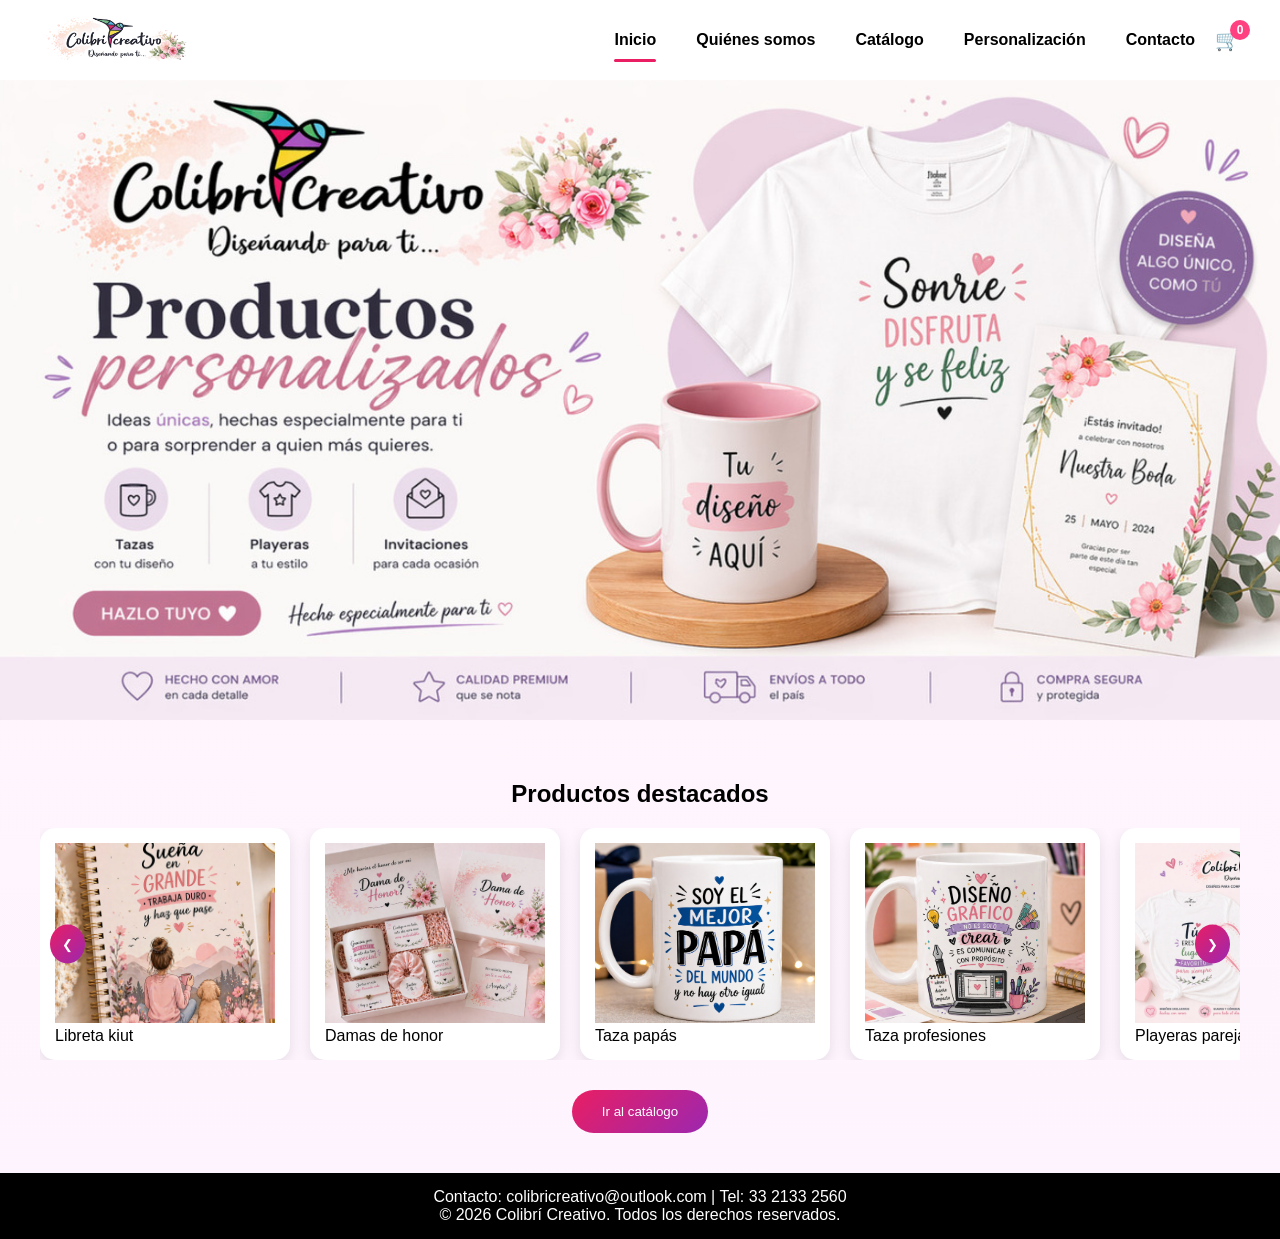
==== commit a2073add: "Add files via upload" ====
--- a/index.html
+++ b/index.html
@@ -1,11 +1,11 @@
 <!DOCTYPE html>
 <html lang="es">
 <head>
-  <meta charset="UTF-8">
-  <title>Colibrí Creativo</title>
-  <link rel="stylesheet" href="estilos.css">
+<meta charset="UTF-8">
+<meta name="viewport" content="width=device-width, initial-scale=1.0">
+<title>Colibrí Creativo</title>
+<link rel="stylesheet" href="estilos.css">
 </head>
-
 <body>
 
 <!-- ================= HEADER ================= -->
@@ -13,18 +13,26 @@
 
   <img src="img/logo.png" class="logo">
 
-  <nav>
-    <a href="index.html">Inicio</a>
-    <a href="quienes.html">Quiénes somos</a>
-    <a href="catalogo.html">Catálogo</a>
-    <a href="personalizacion.html">Personalización</a>
-    <a href="contacto.html">Contacto</a>
+  <nav id="miMenu">
 
-    <span id="contador-carrito" data-count="0" onclick="toggleCarrito()">
-      🛒
-    </span>
-  </nav>
+<a href="index.html" class="activo">Inicio</a>
+<a href="quienes.html">Quiénes somos</a>
+<a href="catalogo.html">Catálogo</a>
+<a href="personalizacion.html">Personalización</a>
+<a href="contacto.html">Contacto</a>
 
+<span id="contador-carrito"
+onclick="toggleCarrito()"
+data-count="0">
+🛒
+</span>
+
+<a href="javascript:void(0);" class="icono"
+onclick="mostrarMenu()">
+☰
+</a>
+
+</nav>
 </header>
 
 <!-- ================= BANNER ================= -->
@@ -122,6 +130,5 @@
 
 <!-- ================= JS ================= -->
 <script src="script.js"></script>
-
 </body>
 </html>
--- a/estilos.css
+++ b/estilos.css
@@ -7,12 +7,21 @@
 }
 
 body{
-  background:#f5f5f5;
-  display:flex;
-  flex-direction:column;
-  min-height:100vh;
-}
-
+
+background:linear-gradient(
+180deg,
+#fff6fa 0%,
+#fdf4ff 100%
+);
+
+display:flex;
+flex-direction:column;
+
+min-height:100vh;
+
+margin:0;
+
+}
 /* ================= HEADER ================= */
 .header{
   display:flex;
@@ -27,14 +36,72 @@
 
 .logo{height:50px;}
 
+.logo{
+height:50px;
+}
+
+/* ===== MENU ===== */
+
 nav a{
-  margin-left:20px;
-  text-decoration:none;
-  color:black;
-  font-weight:bold;
-}
-
-nav a:hover{color:#e91e63;}
+
+position:relative;
+margin-left:20px;
+text-decoration:none;
+color:black;
+font-weight:bold;
+padding:8px 0;
+
+transition:.3s;
+
+}
+
+nav a:hover{
+
+color:#e91e63;
+
+}
+
+/* línea animada */
+
+nav a::after{
+
+content:"";
+
+position:absolute;
+
+left:0;
+bottom:-5px;
+
+width:0;
+height:3px;
+
+background:#e91e63;
+
+border-radius:10px;
+
+transition:.3s;
+
+}
+
+nav a:hover::after{
+
+width:100%;
+
+}
+
+/* página activa */
+
+nav a.activo{
+
+color:#e91e63;
+
+}
+
+nav a.activo::after{
+
+width:100%;
+
+}
 
 /* ================= CARRITO ICONO ================= */
 .carrito-icono{
@@ -173,78 +240,230 @@
 .derecha{right:10px;}
 
 /* ================= CATALOGO ================= */
+
 .catalogo{
-  padding:40px;
-  text-align:center;
-}
+padding:50px;
+text-align:center;
+}
+
+.catalogo h1{
+font-size:50px;
+margin-bottom:50px;
+}
+
+/* CONTENEDOR PRODUCTOS */
 
 .productos{
-  display:grid;
-  grid-template-columns:repeat(auto-fill,minmax(240px,1fr));
-  gap:30px;
-}
+
+display:grid;
+
+grid-template-columns:repeat(4,1fr);
+
+gap:35px;
+
+max-width:1400px;
+
+margin:auto;
+
+}
+
+/* TARJETA */
 
 .producto{
-  background:white;
-  padding:20px;
-  border-radius:20px;
-  box-shadow:0 8px 20px rgba(0,0,0,0.1);
-}
+
+background:#fff;
+
+border-radius:20px;
+
+overflow:hidden;
+
+box-shadow:0 8px 20px rgba(0,0,0,.08);
+
+transition:.3s;
+
+padding-bottom:20px;
+
+}
+
+.producto:hover{
+
+transform:translateY(-10px);
+
+box-shadow:0 15px 25px rgba(0,0,0,.15);
+
+}
+
+/* IMAGEN */
 
 .producto img{
-  width:100%;
-  height:180px;
-  object-fit:cover;
+
+width:100%;
+
+height:260px;
+
+object-fit:cover;
+
+display:block;
+
+}/* TITULO */
+
+.producto h3{
+
+font-size:22px;
+
+margin:18px 15px 10px;
+
+min-height:50px;
+
+}
+
+/* PRECIO */
+
+.producto p{
+
+font-size:28px;
+
+font-weight:bold;
+
+color:#e91e63;
+
+margin-bottom:15px;
+
+}
+
+/* CONTROLES CANTIDAD */
+
+.producto div{
+
+display:flex;
+
+justify-content:center;
+
+align-items:center;
+
+gap:10px;
+
+margin-bottom:15px;
+
 }
 
 .producto input{
-  width:50px;
-  text-align:center;
-}
+
+width:55px;
+
+height:30px;
+
+text-align:center;
+
+border:1px solid #ddd;
+
+border-radius:8px;
+
+}
+
+/* BOTONES + Y - */
+
+.producto div button{
+
+width:35px;
+
+height:35px;
+
+border-radius:50%;
+
+background:#e91e63;
+
+color:white;
+
+border:none;
+
+cursor:pointer;
+
+}
+
+/* BOTON AGREGAR */
 
 .producto button{
-  margin-top:10px;
-  background:#e91e63;
-  color:white;
-  border:none;
-  padding:8px;
-  border-radius:10px;
-}
-
-/* ================= CARRITO ================= */
-.carrito-container{
-  max-width:700px;
-  margin:50px auto;
-}
-
-.item-carrito{
-  background:white;
-  padding:20px;
-  margin-bottom:20px;
-  border-radius:15px;
-  display:flex;
-  justify-content:space-between;
-}
-
-.controles button{
-  margin:5px;
-  background:#9c27b0;
-  color:white;
-  border:none;
-  padding:5px 10px;
-}
-
-.eliminar{
-  background:black;
-}
-
-.item-carrito img{
-  width:60px;
-  height:60px;
-  object-fit:cover;
-  border-radius:10px;
-}
-
+
+background:#e91e63;
+
+color:white;
+
+border:none;
+
+padding:12px 22px;
+
+border-radius:25px;
+
+cursor:pointer;
+
+font-size:15px;
+
+transition:.3s;
+
+}
+
+.producto button:hover{
+
+background:#d81b60;
+
+}
+
+/* TABLET */
+
+@media(max-width:1024px){
+
+.productos{
+
+grid-template-columns:repeat(3,1fr);
+
+}
+
+}
+
+/* CELULAR */
+
+@media(max-width:768px){
+
+.productos{
+
+grid-template-columns:repeat(2,1fr);
+
+gap:15px;
+
+}
+
+.producto img{
+
+height:180px;
+
+}
+
+.producto h3{
+
+font-size:16px;
+
+}
+
+.producto p{
+
+font-size:22px;
+
+}
+
+}
+
+/* CELULARES PEQUEÑOS */
+
+@media(max-width:480px){
+
+.productos{
+
+grid-template-columns:1fr;
+
+}
+
+}
 /* ================= FORMULARIO PAGO ================= */
 .form-pago{
   background:white;
@@ -275,6 +494,219 @@
 .carrito-lateral.activo{
   right:0;
 }
+/* ================= PAGINA CARRITO ================= */
+
+.carrito-pagina{
+
+display:grid;
+
+grid-template-columns:350px 1fr;
+
+gap:40px;
+
+max-width:1500px;
+
+margin:auto;
+
+padding:40px;
+
+align-items:start;
+
+}
+
+/* PANEL IZQUIERDO */
+
+.resumen-carrito{
+
+background:white;
+
+padding:35px;
+
+border-radius:30px;
+
+box-shadow:0 10px 25px rgba(0,0,0,.08);
+
+position:sticky;
+
+top:100px;
+
+}
+
+/* TITULO CARRITO */
+
+.resumen-carrito h2{
+
+color:#e91e63;
+
+margin-bottom:25px;
+
+}
+
+/* PRODUCTOS DEL CARRITO */
+
+#carrito > div{
+
+display:flex;
+
+justify-content:space-between;
+
+align-items:center;
+
+gap:15px;
+
+padding:15px;
+
+margin-bottom:18px;
+
+background:#fff;
+
+border-radius:20px;
+
+box-shadow:0 5px 15px rgba(0,0,0,.05);
+
+}
+
+/* IMAGENES DEL CARRITO */
+
+#carrito img{
+
+width:70px;
+
+height:70px;
+
+object-fit:cover;
+
+border-radius:10px;
+
+}
+
+/* TICKET */
+
+.ticket-compra{
+
+background:white;
+
+margin-top:30px;
+
+padding:35px;
+
+border-radius:20px;
+
+text-align:center;
+
+border-top:4px dashed #ffc1d6;
+
+box-shadow:0 10px 25px rgba(0,0,0,.08);
+
+font-size:26px;
+
+font-weight:bold;
+
+color:#e91e63;
+
+position:relative;
+
+}
+
+.ticket-compra span{
+
+display:block;
+
+font-size:14px;
+
+letter-spacing:2px;
+
+color:#888;
+
+margin-bottom:15px;
+
+}
+
+/* FORMULARIO */
+
+.form-pago{
+
+background:white;
+
+padding:45px;
+
+border-radius:30px;
+
+box-shadow:0 10px 25px rgba(0,0,0,.08);
+
+}
+
+.form-pago h2{
+
+margin-bottom:25px;
+
+color:#e91e63;
+
+}
+
+.form-pago input{
+
+width:100%;
+
+padding:16px;
+
+margin-bottom:15px;
+
+border:1px solid #eee;
+
+border-radius:15px;
+
+}
+
+/* BOTON PAGAR */
+
+.btn-pagar{
+
+width:100%;
+
+padding:16px;
+
+border:none;
+
+border-radius:30px;
+
+background:linear-gradient(45deg,#ff4081,#b43ad6);
+
+color:white;
+
+font-size:18px;
+
+font-weight:bold;
+
+cursor:pointer;
+
+transition:.3s;
+
+}
+
+.btn-pagar:hover{
+
+transform:scale(1.03);
+
+}
+
+/* RESPONSIVO */
+
+@media(max-width:768px){
+
+.carrito-pagina{
+
+grid-template-columns:1fr;
+
+}
+
+.resumen-carrito{
+
+position:static;
+
+}
+
+}
 
 /* ================= NOSOTROS ================= */
 
@@ -453,26 +885,9 @@
   font-size:16px;
   cursor:pointer;
 }
-/* ================= CONTACTO ================= */
-.contacto{
-  padding:50px;
-}
-
-.contacto-container{
-  display:grid;
-  grid-template-columns:1fr 1fr;
-  gap:30px;
-}
-
-.contacto-form,
-.contacto-info{
-  background:white;
-  padding:20px;
-  border-radius:15px;
-}
 
 /* ================= RESPONSIVE ================= */
-/* =========================================
+
    🔹 TABLETS (768px)
 ========================================= */
 @media(max-width: 768px){
@@ -571,4 +986,313 @@
   }
 
 }
-
+/* ===== MENÚ RESPONSIVO ===== */
+
+#miMenu{
+display:flex;
+align-items:center;
+justify-content:flex-end;
+gap:20px;
+}
+
+#miMenu a{
+text-decoration:none;
+color:black;
+font-weight:bold;
+}
+
+#miMenu .icono{
+display:none;
+}
+
+@media screen and (max-width:768px){
+
+#miMenu{
+width:100%;
+justify-content:flex-end;
+}
+
+#miMenu a:not(.icono){
+display:none;
+}
+
+#contador-carrito{
+display:none;
+}
+
+#miMenu .icono{
+display:block;
+font-size:28px;
+cursor:pointer;
+}
+
+#miMenu.responsive{
+display:flex;
+flex-direction:column;
+align-items:center;
+padding-top:15px;
+}
+
+#miMenu.responsive a{
+display:block;
+margin:10px 0;
+}
+
+#miMenu.responsive #contador-carrito{
+display:block;
+margin-top:10px;
+}
+
+}
+/* ===== CONTACTO ===== */
+
+.banner-contacto{
+margin:0;
+padding:0;
+width:100%;
+}
+
+.banner-contacto img{
+width:100%;
+height:auto;
+display:block;
+margin:0;
+padding:0;
+}
+
+.contacto{
+background:#fff6f9;
+padding:50px 20px;
+}
+
+.contacto-container{
+max-width:1100px;
+margin:auto;
+display:grid;
+grid-template-columns:1fr 1fr;
+gap:40px;
+}
+
+.contacto-form,
+.contacto-info{
+background:#fff;
+padding:30px;
+border-radius:20px;
+box-shadow:0 8px 20px rgba(0,0,0,.08);
+}
+
+.contacto-form h2{
+margin-bottom:20px;
+}
+
+.contacto-form input,
+.contacto-form textarea{
+width:100%;
+padding:14px;
+margin-bottom:15px;
+border-radius:12px;
+border:1px solid #ddd;
+box-sizing:border-box;
+}
+
+.contacto-form button{
+width:100%;
+padding:14px;
+background:#e91e63;
+color:white;
+border:none;
+border-radius:12px;
+cursor:pointer;
+}
+
+.contacto-info h3{
+margin-top:15px;
+color:#e91e63;
+}
+
+.redes-info{
+display:flex;
+gap:15px;
+margin-top:15px;
+}
+
+.redes-info img{
+width:80px;
+height:80px;
+border-radius:50%;
+cursor:pointer;
+transition:.3s;
+}
+
+.redes-info img:hover{
+transform:scale(1.1);
+}
+
+@media(max-width:768px){
+
+.contacto-container{
+grid-template-columns:1fr;
+}
+
+}
+/* ========= VISOR DE IMAGEN ========= */
+
+.visor{
+
+display:none;
+
+position:fixed;
+
+top:0;
+left:0;
+
+width:100%;
+height:100%;
+
+background:rgba(0,0,0,.9);
+
+z-index:9999;
+
+justify-content:center;
+align-items:center;
+
+}
+
+/* SOLO la imagen del visor */
+
+#imagenGrande{
+
+max-width:85%;
+
+max-height:85%;
+
+width:auto;
+
+height:auto;
+
+border-radius:15px;
+
+box-shadow:0 0 20px rgba(255,255,255,.3);
+
+}
+
+.cerrar{
+
+position:absolute;
+
+top:20px;
+right:30px;
+
+font-size:45px;
+
+color:white;
+
+cursor:pointer;
+
+z-index:10000;
+
+}
+
+
+/* ===== CARRITO LIMPIO ===== */
+
+.carrito-lateral img,
+.item-carrito img,
+.carrito-item img{
+width:70px;
+height:70px;
+object-fit:cover;
+border-radius:10px;
+display:block;
+}
+
+.carrito-pagina{
+
+display:grid;
+
+grid-template-columns:420px 1fr;
+
+gap:50px;
+
+max-width:1400px;
+
+margin:0 auto;
+
+padding:60px 30px;
+
+align-items:start;
+
+background:transparent;
+
+}
+.resumen-carrito{
+background:white;
+padding:30px;
+border-radius:30px;
+box-shadow:0 10px 30px rgba(233,30,99,.08);
+}
+
+.resumen-carrito h2{
+color:#e91e63;
+margin-bottom:25px;
+}
+
+#carrito > div{
+background:#fff;
+padding:18px;
+border-radius:20px;
+margin-bottom:18px;
+display:flex;
+align-items:center;
+justify-content:space-between;
+gap:15px;
+box-shadow:0 5px 15px rgba(0,0,0,.05);
+}
+
+#carrito img{
+width:75px;
+height:75px;
+object-fit:cover;
+border-radius:12px;
+}
+
+#total{
+background:white;
+margin-top:30px;
+padding:35px;
+border-radius:20px;
+text-align:center;
+border-top:4px dashed #ffc1d6;
+box-shadow:0 10px 25px rgba(0,0,0,.08);
+}
+
+.form-pago{
+background:white;
+padding:40px;
+border-radius:30px;
+box-shadow:0 10px 30px rgba(233,30,99,.08);
+}
+
+.form-pago input{
+width:100%;
+padding:18px;
+margin-bottom:15px;
+border:1px solid #eee;
+border-radius:15px;
+}
+
+.btn-pagar{
+width:100%;
+padding:16px;
+border:none;
+border-radius:30px;
+background:linear-gradient(45deg,#ff4081,#b43ad6);
+color:white;
+font-size:18px;
+font-weight:bold;
+}
+
+@media(max-width:768px){
+.carrito-pagina{grid-template-columns:1fr;}
+}
+
